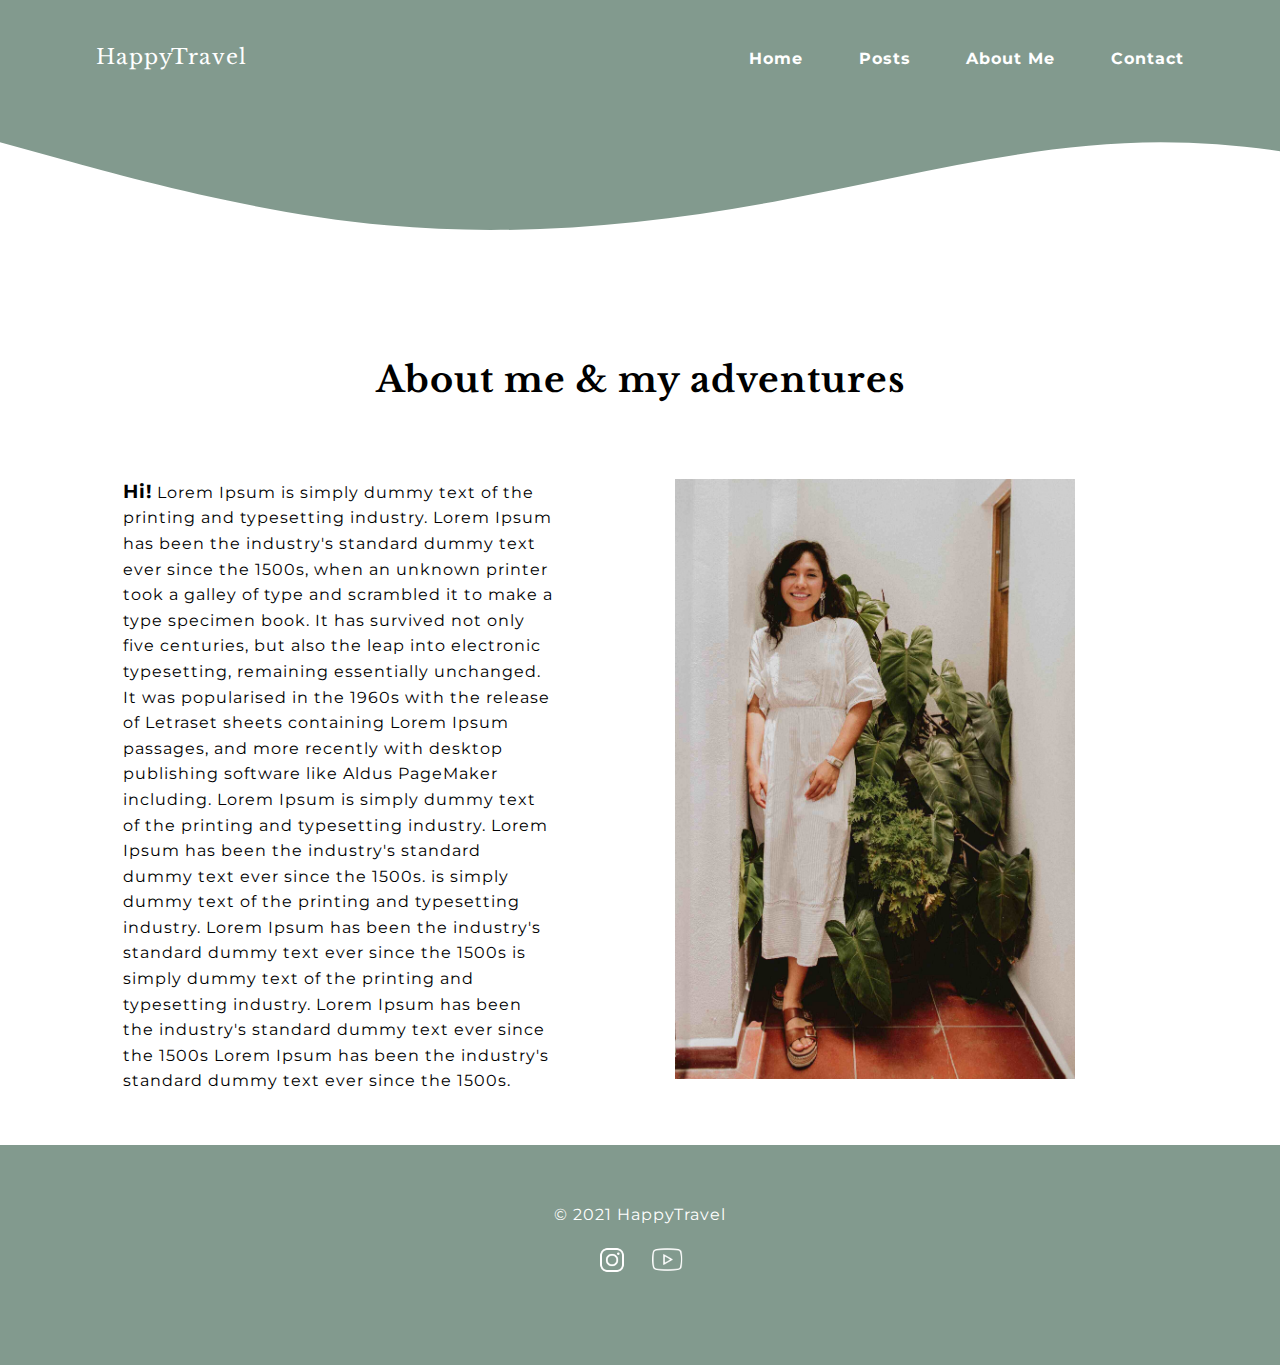
==== about.html @ d46c36b0 "hotjar installed" ====
<!DOCTYPE html>
<html lang="en">
  <head>
    <meta charset="UTF-8" />
    <meta http-equiv="X-UA-Compatible" content="IE=edge" />
    <meta
      name="description"
      content="Hi! I'm Laura, 25 years old and decided to follow my dreams for travelling the world. I started blogging only for my family and closest friends so they could keep up with me new life but I was lucky that I eventually could make a living out of it."
    />
    <meta name="viewport" content="width=device-width, initial-scale=1.0" />
    <link rel="stylesheet" href="/css/main.css" />
    <link
      rel="stylesheet"
      href="https://use.fontawesome.com/releases/v5.15.3/css/all.css"
      integrity="sha384-SZXxX4whJ79/gErwcOYf+zWLeJdY/qpuqC4cAa9rOGUstPomtqpuNWT9wdPEn2fk"
      crossorigin="anonymous"
    />
    <title>About Me</title>

    <!-- Hotjar Tracking Code for https://compassionate-allen-d47a37.netlify.app/ -->
    <script>
      (function (h, o, t, j, a, r) {
        h.hj =
          h.hj ||
          function () {
            (h.hj.q = h.hj.q || []).push(arguments);
          };
        h._hjSettings = { hjid: 2417522, hjsv: 6 };
        a = o.getElementsByTagName("head")[0];
        r = o.createElement("script");
        r.async = 1;
        r.src = t + h._hjSettings.hjid + j + h._hjSettings.hjsv;
        a.appendChild(r);
      })(window, document, "https://static.hotjar.com/c/hotjar-", ".js?sv=");
    </script>
  </head>
  <body>
    <header>
      <div class="header__img">
        <nav>
          <div class="logo__div">
            <a href="/index.html">
              <p class="logo__text">HappyTravel</p>
            </a>
          </div>
          <div class="open">
            <i class="fas fa-bars"></i>
          </div>
          <ul class="ul__elements">
            <li><a class="active" href="index.html">Home</a></li>
            <li><a class="link" href="/posts.html">Posts</a></li>
            <li><a class="link" href="/about.html">About Me</a></li>
            <li><a class="link" href="/contact.html">Contact</a></li>
            <div class="close">
              <i class="fas fa-times"></i>
            </div>
          </ul>
        </nav>
      </div>
    </header>
    <main>
      <h1 class="h1__headline">About me & my adventures</h1>
      <div class="body__div">
        <p class="body__text-about">
          <span class="bold__text">Hi!</span> Lorem Ipsum is simply dummy text
          of the printing and typesetting industry. Lorem Ipsum has been the
          industry's standard dummy text ever since the 1500s, when an unknown
          printer took a galley of type and scrambled it to make a type specimen
          book. It has survived not only five centuries, but also the leap into
          electronic typesetting, remaining essentially unchanged. It was
          popularised in the 1960s with the release of Letraset sheets
          containing Lorem Ipsum passages, and more recently with desktop
          publishing software like Aldus PageMaker including. Lorem Ipsum is
          simply dummy text of the printing and typesetting industry. Lorem
          Ipsum has been the industry's standard dummy text ever since the
          1500s. is simply dummy text of the printing and typesetting industry.
          Lorem Ipsum has been the industry's standard dummy text ever since the
          1500s is simply dummy text of the printing and typesetting industry.
          Lorem Ipsum has been the industry's standard dummy text ever since the
          1500s Lorem Ipsum has been the industry's standard dummy text ever
          since the 1500s.
        </p>
        <div class="image">
          <img
            src="/img/summergirl.jpg"
            alt="Fullbody image of a woman"
            class="about__img"
          />
        </div>
      </div>
    </main>
    <footer>
      <div class="copyright">
        <p class="bodytext__footer">© 2021 HappyTravel</p>
      </div>
      <div class="icons">
        <img
          src="/img/icons8-instagram-96.png"
          alt="Instagram Icon"
          class="insta__icon"
        />
        <img
          src="/img/icons8-play-button-100.png"
          alt="Youtube Icon"
          class="youtube__icon"
        />
      </div>
    </footer>
    <script src="/js/components/alert.js"></script>
    <script src="/js/hamburger.js"></script>
  </body>
</html>
---- css/main.css ----
@import "/css/partials/alert.css";
@import "./partials/variables.css";
@import "./partials/layout.css";
@import "./partials/header.css";
@import "./partials/footer.css";
@import "./partials/home.css";
@import "./partials/about.css";
@import "./partials/contact.css";
@import "./partials/posts.css";
@import "./partials/details_post.css";

/* No import after the media queries. */
@import "./partials/media_queries.css";
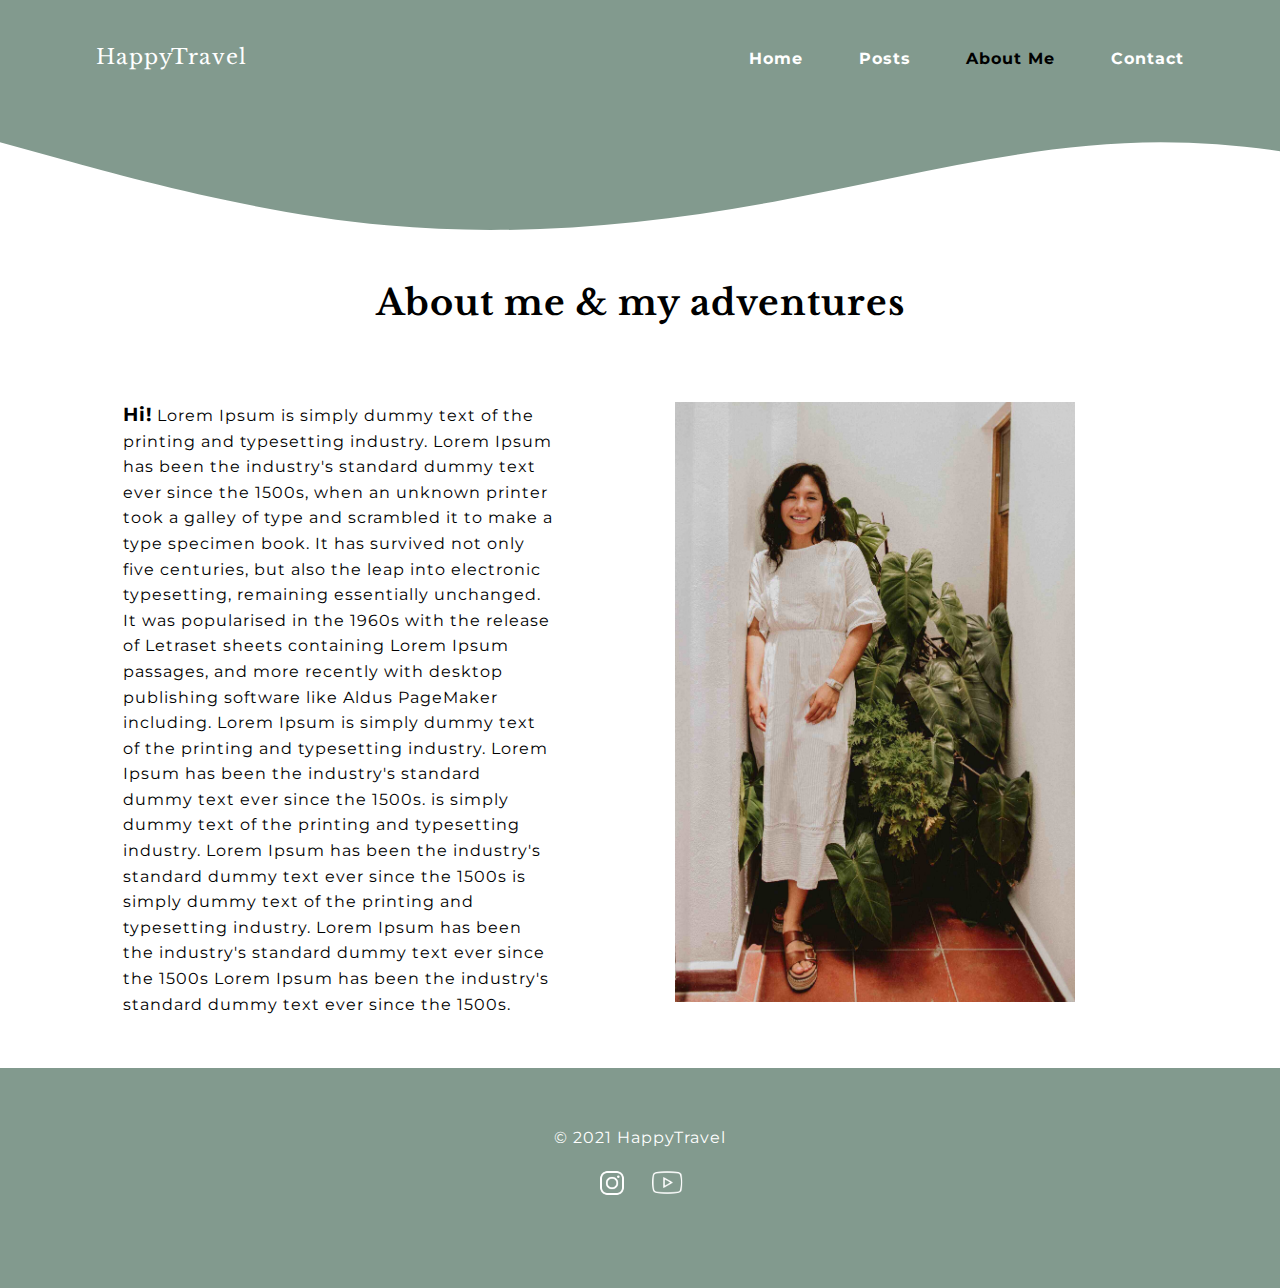
==== commit b7efc79b: "active id on nav" ====
--- a/about.html
+++ b/about.html
@@ -47,13 +47,13 @@
             <i class="fas fa-bars"></i>
           </div>
           <ul class="ul__elements">
-            <li><a class="active" href="index.html">Home</a></li>
+            <li><a class="link" href="index.html">Home</a></li>
             <li><a class="link" href="/posts.html">Posts</a></li>
-            <li><a class="link" href="/about.html">About Me</a></li>
+            <li><a class="link" id="active" href="/about.html">About Me</a></li>
             <li><a class="link" href="/contact.html">Contact</a></li>
-            <div class="close">
+            <li class="close">
               <i class="fas fa-times"></i>
-            </div>
+            </li>
           </ul>
         </nav>
       </div>
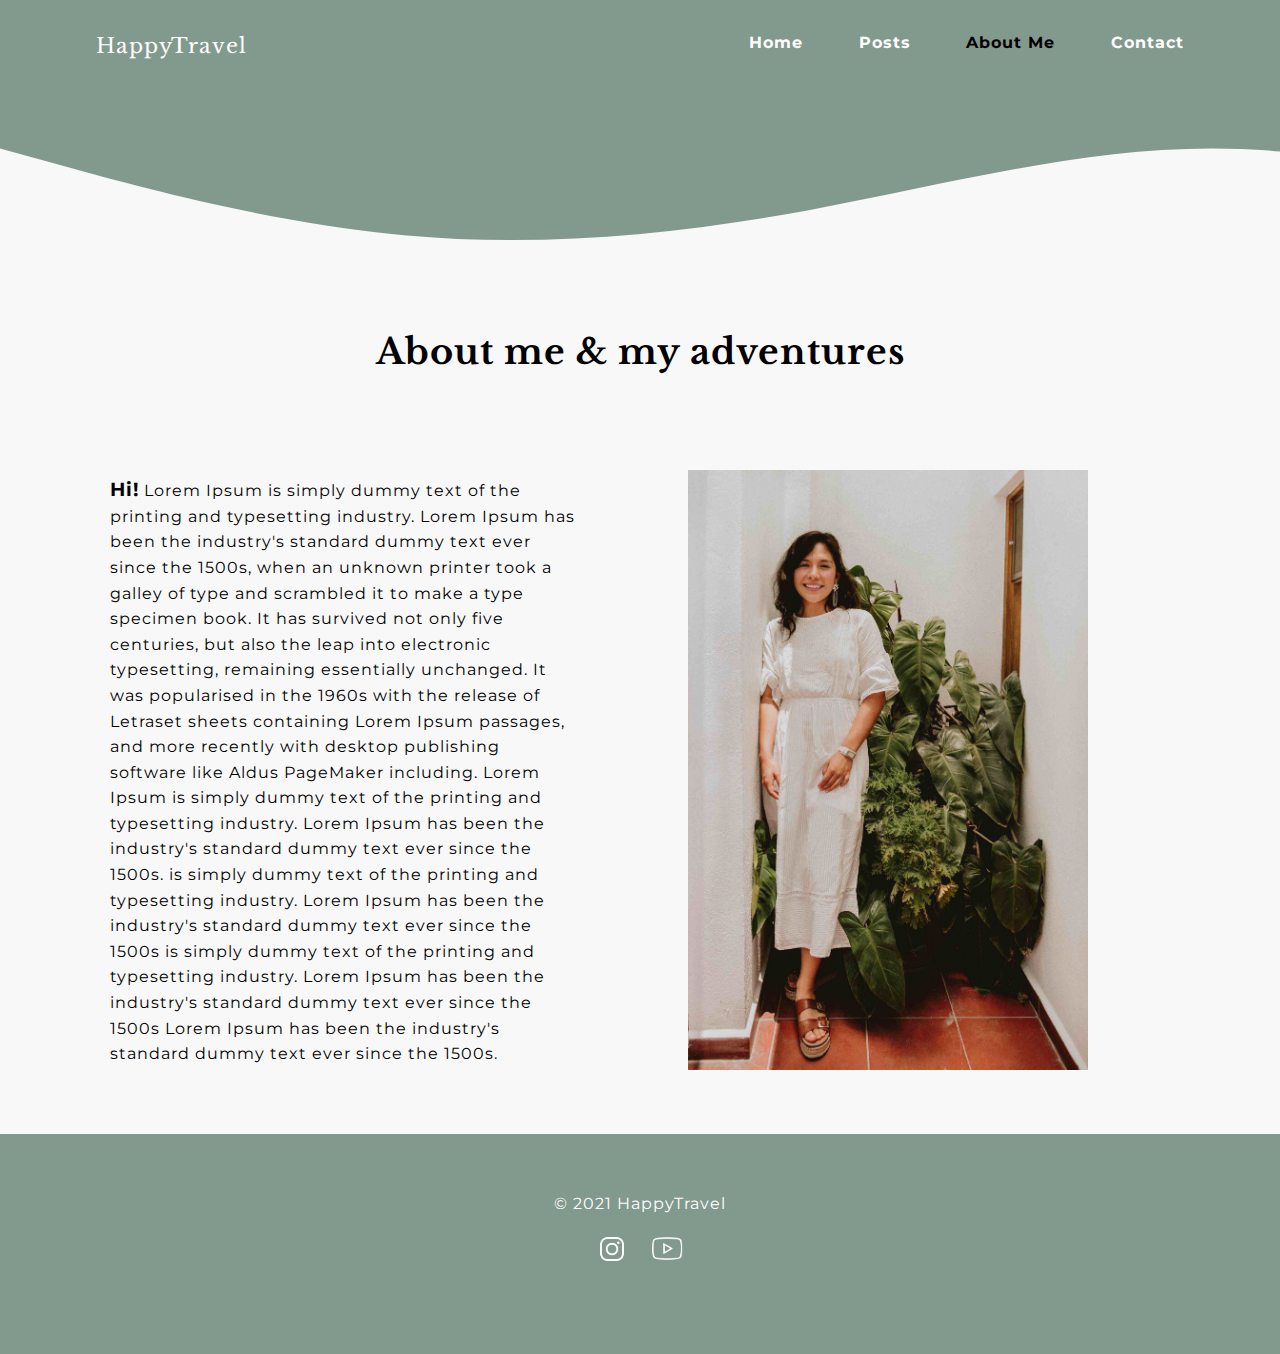
==== commit e402cb79: "some css changes" ====
--- a/about.html
+++ b/about.html
@@ -88,6 +88,7 @@
           />
         </div>
       </div>
+      <div class="height__div"></div>
     </main>
     <footer>
       <div class="copyright">
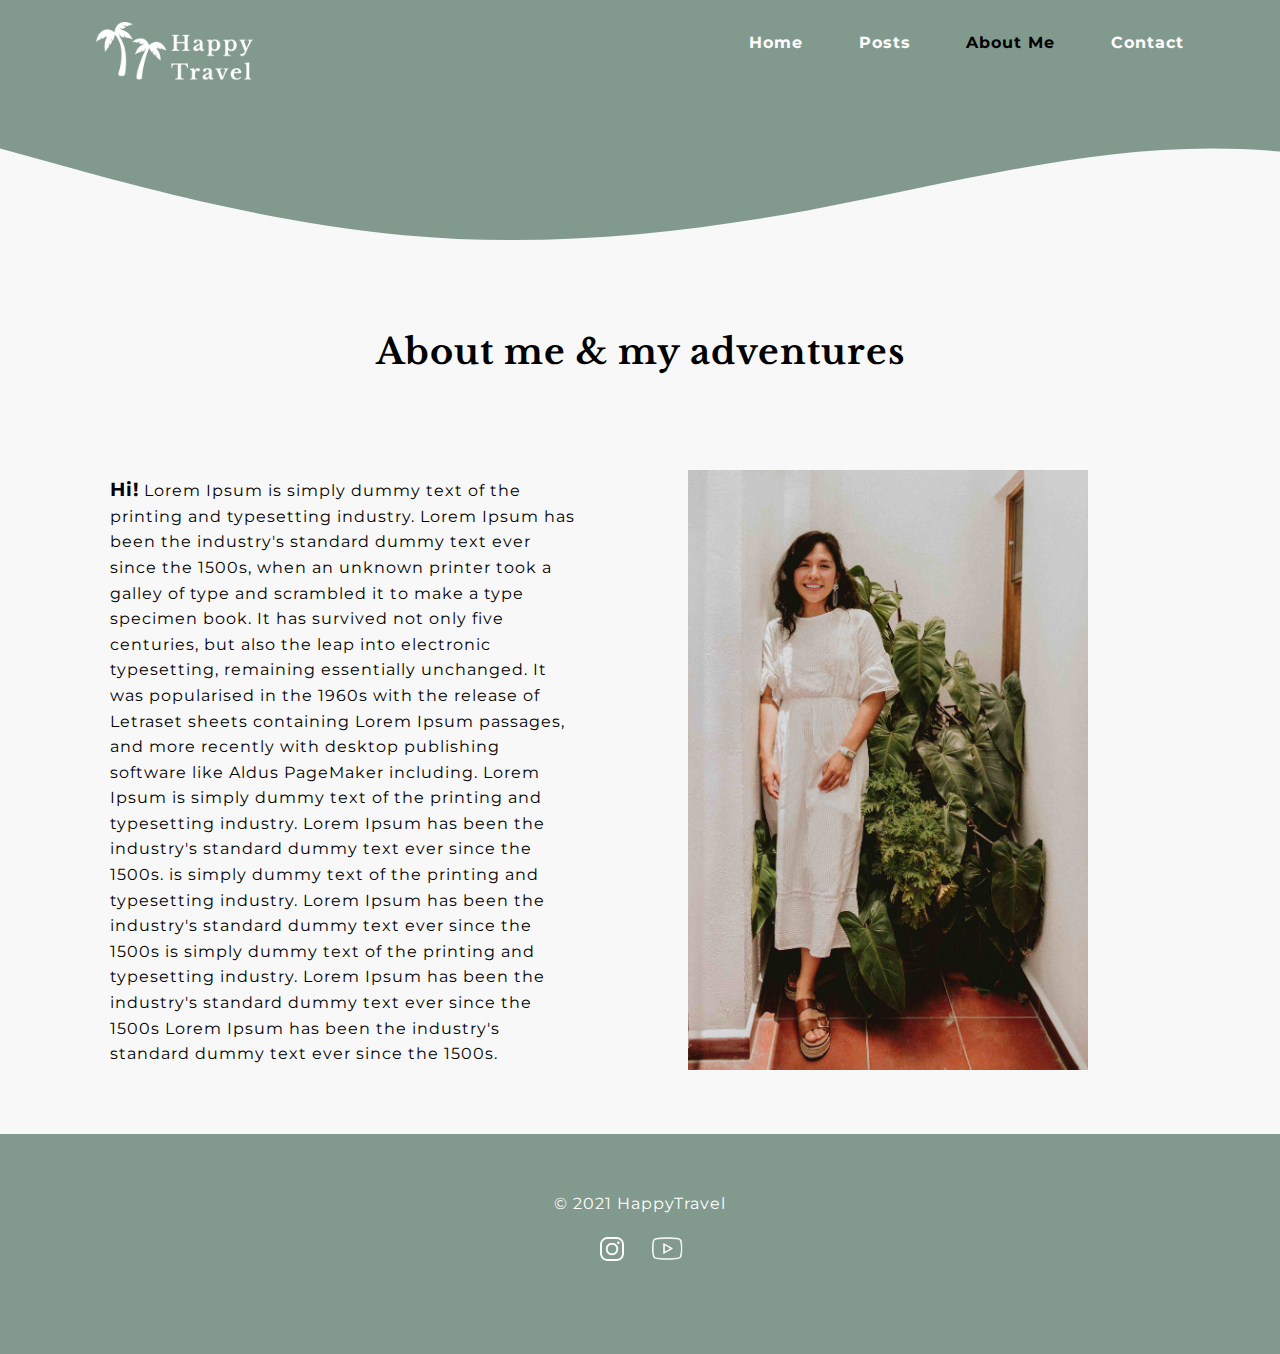
==== commit 9acfae36: "updated the logo" ====
--- a/about.html
+++ b/about.html
@@ -8,6 +8,9 @@
       content="Hi! I'm Laura, 25 years old and decided to follow my dreams for travelling the world. I started blogging only for my family and closest friends so they could keep up with me new life but I was lucky that I eventually could make a living out of it."
     />
     <meta name="viewport" content="width=device-width, initial-scale=1.0" />
+
+    <title>About Me</title>
+
     <link rel="stylesheet" href="/css/main.css" />
     <link
       rel="stylesheet"
@@ -15,7 +18,6 @@
       integrity="sha384-SZXxX4whJ79/gErwcOYf+zWLeJdY/qpuqC4cAa9rOGUstPomtqpuNWT9wdPEn2fk"
       crossorigin="anonymous"
     />
-    <title>About Me</title>
 
     <!-- Hotjar Tracking Code for https://compassionate-allen-d47a37.netlify.app/ -->
     <script>
@@ -40,7 +42,7 @@
         <nav>
           <div class="logo__div">
             <a href="/index.html">
-              <p class="logo__text">HappyTravel</p>
+              <img src="/img/logo.png" class="logo__img" />
             </a>
           </div>
           <div class="open">
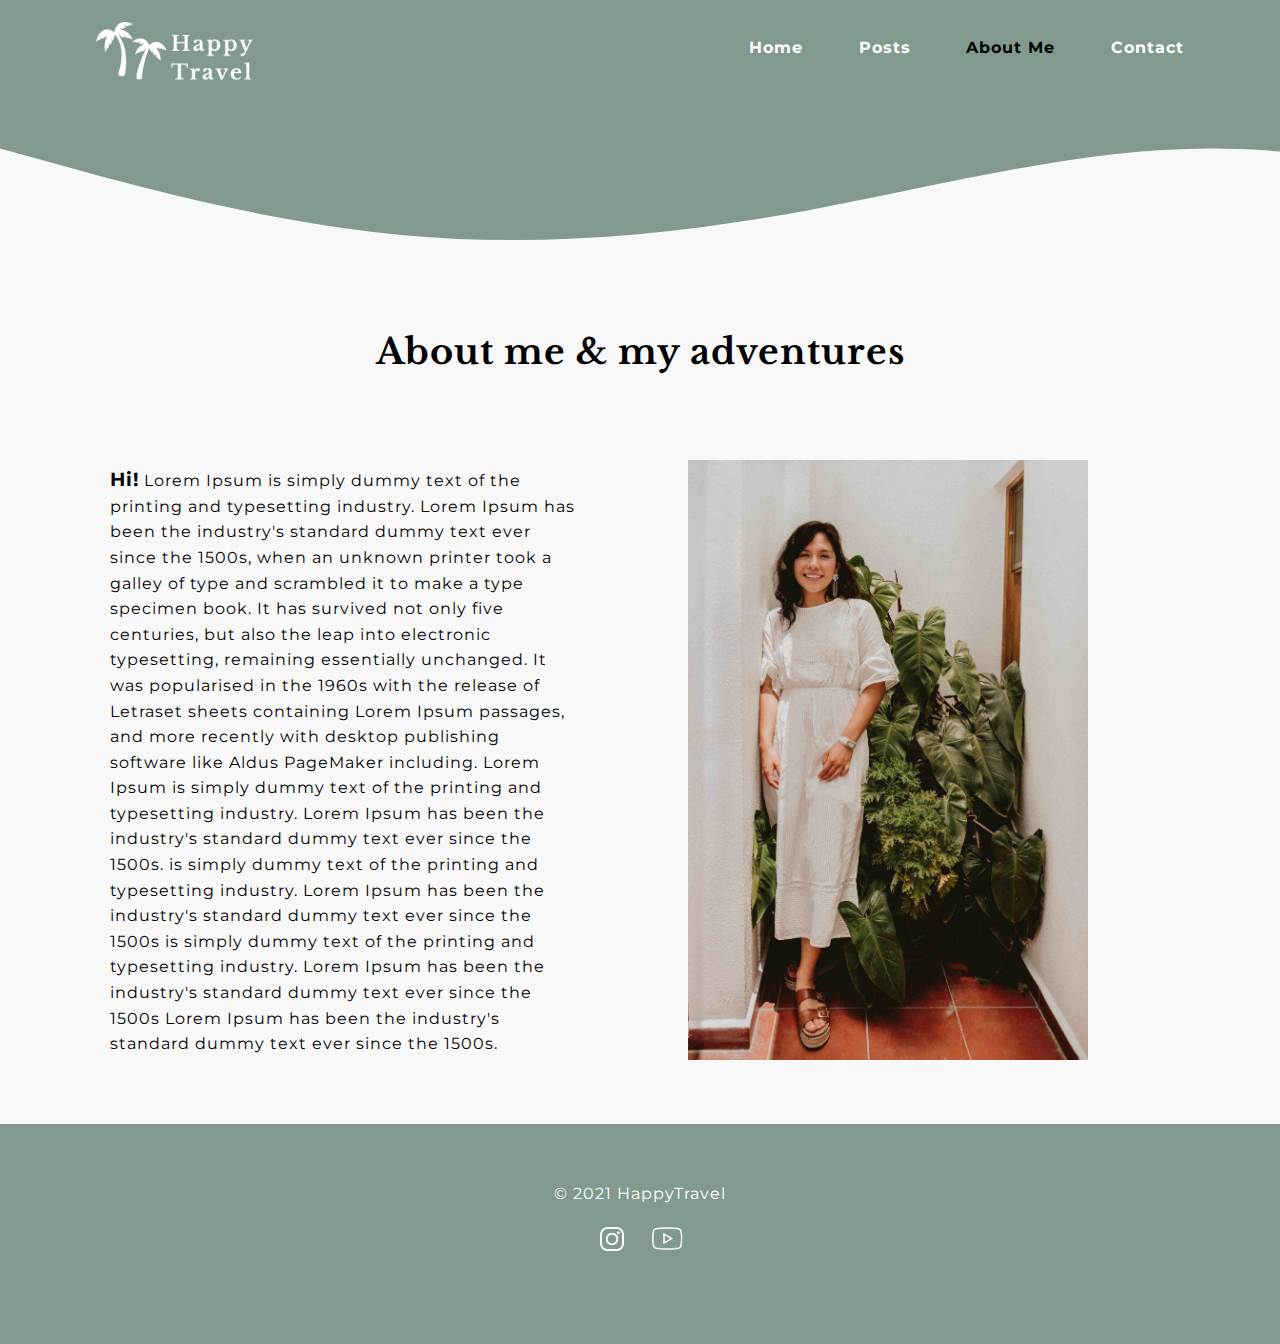
==== commit 0af69401: "cleaned up in the media queries" ====
--- a/about.html
+++ b/about.html
@@ -61,7 +61,7 @@
       </div>
     </header>
     <main>
-      <h1 class="h1__headline">About me & my adventures</h1>
+      <h1 class="h1__headline-about">About me & my adventures</h1>
       <div class="body__div">
         <p class="body__text-about">
           <span class="bold__text">Hi!</span> Lorem Ipsum is simply dummy text
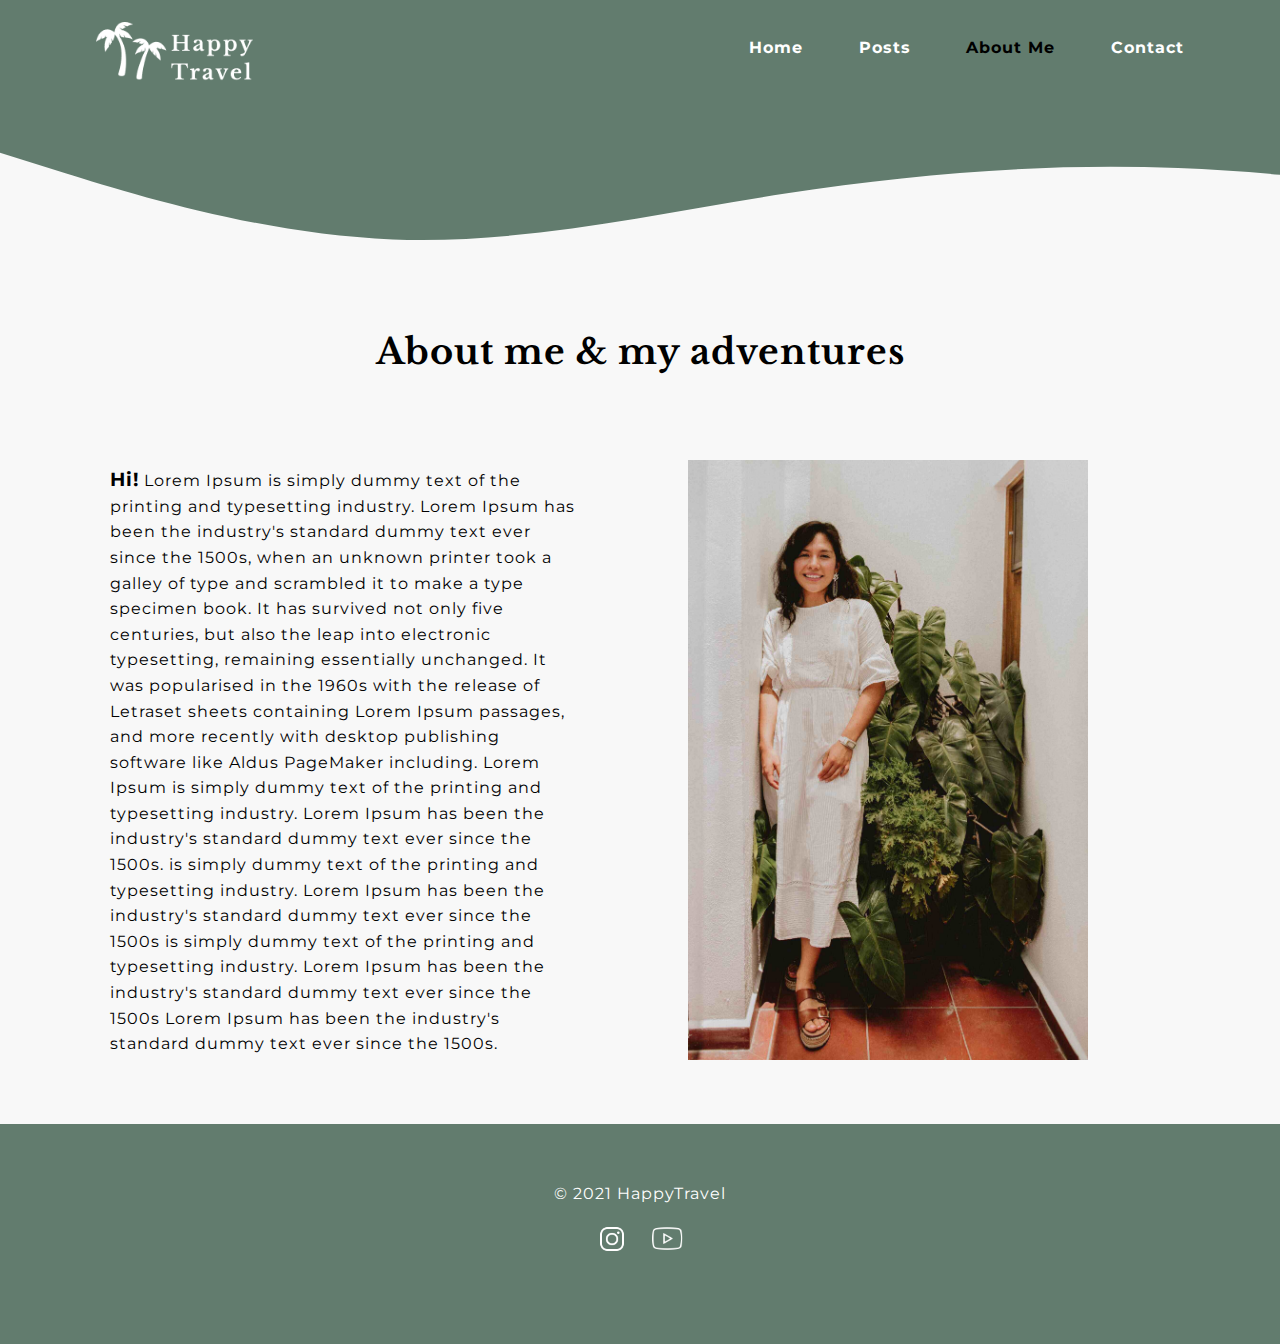
==== commit c7d98a12: "alt tag on logo img" ====
--- a/about.html
+++ b/about.html
@@ -42,7 +42,11 @@
         <nav>
           <div class="logo__div">
             <a href="/index.html">
-              <img src="/img/logo.png" class="logo__img" />
+              <img
+                src="/img/logo.png"
+                class="logo__img"
+                alt="HappyTravel logo, with two white palmtrees"
+              />
             </a>
           </div>
           <div class="open">
